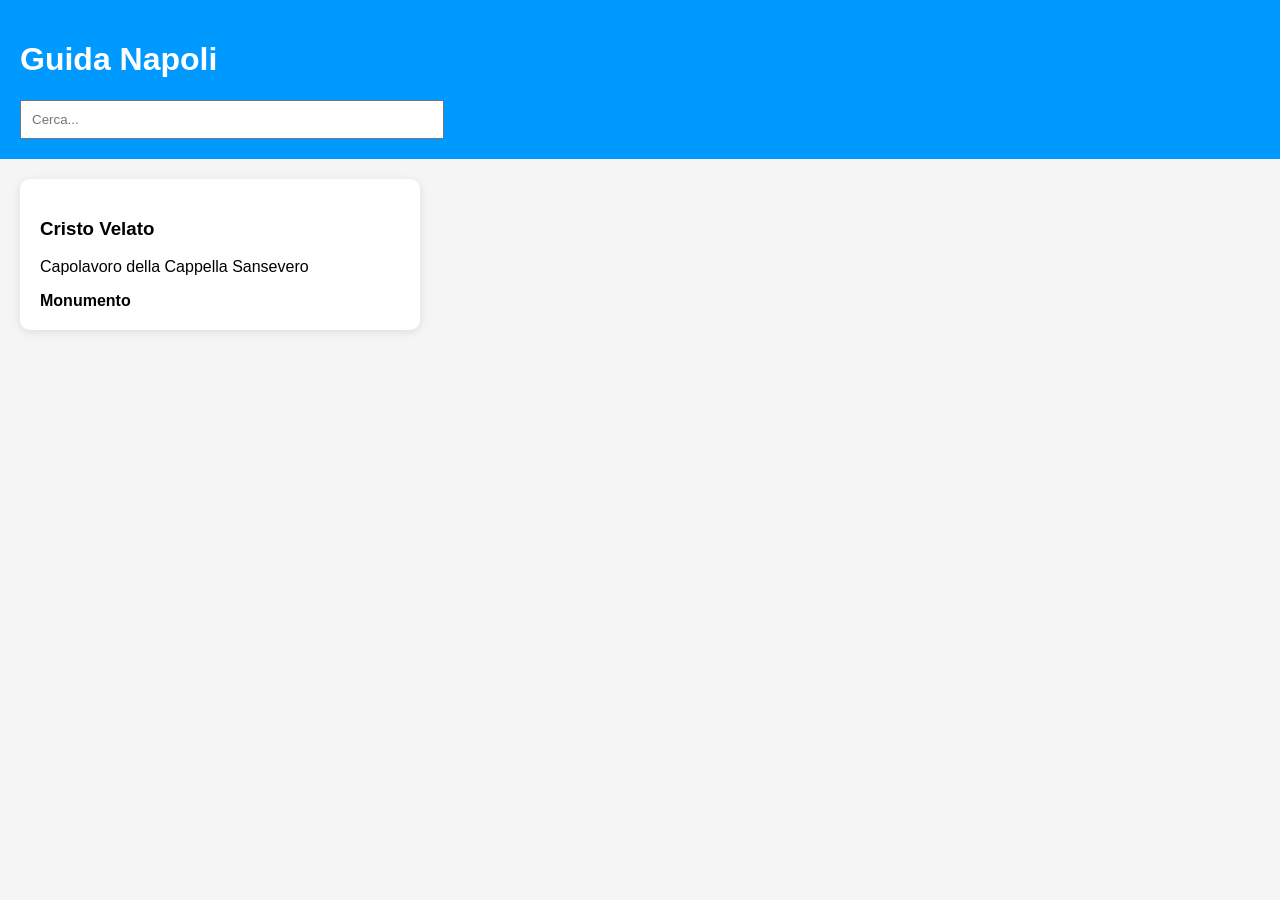
==== index.html @ 52d727f2 "Add files via upload" ====
<!DOCTYPE html>
<html lang="it">
<head>
<meta charset="UTF-8">
<meta name="viewport" content="width=device-width, initial-scale=1.0">
<title>Guida Napoli</title>
<link rel="stylesheet" href="style.css">
</head>
<body>
<header>
<h1>Guida Napoli</h1>
<input type="text" id="search" placeholder="Cerca...">
</header>
<main id="contenitore"></main>
<script src="app.js"></script>
</body>
</html>
---- style.css ----
body{font-family:Arial,sans-serif;margin:0;background:#f5f5f5}header{padding:20px;background:#0099ff;color:#fff}#search{width:100%;max-width:400px;padding:10px}#contenitore{display:grid;grid-template-columns:repeat(auto-fill,minmax(300px,1fr));gap:20px;padding:20px}.card{background:#fff;padding:20px;border-radius:10px;box-shadow:0 2px 10px rgba(0,0,0,.1)}
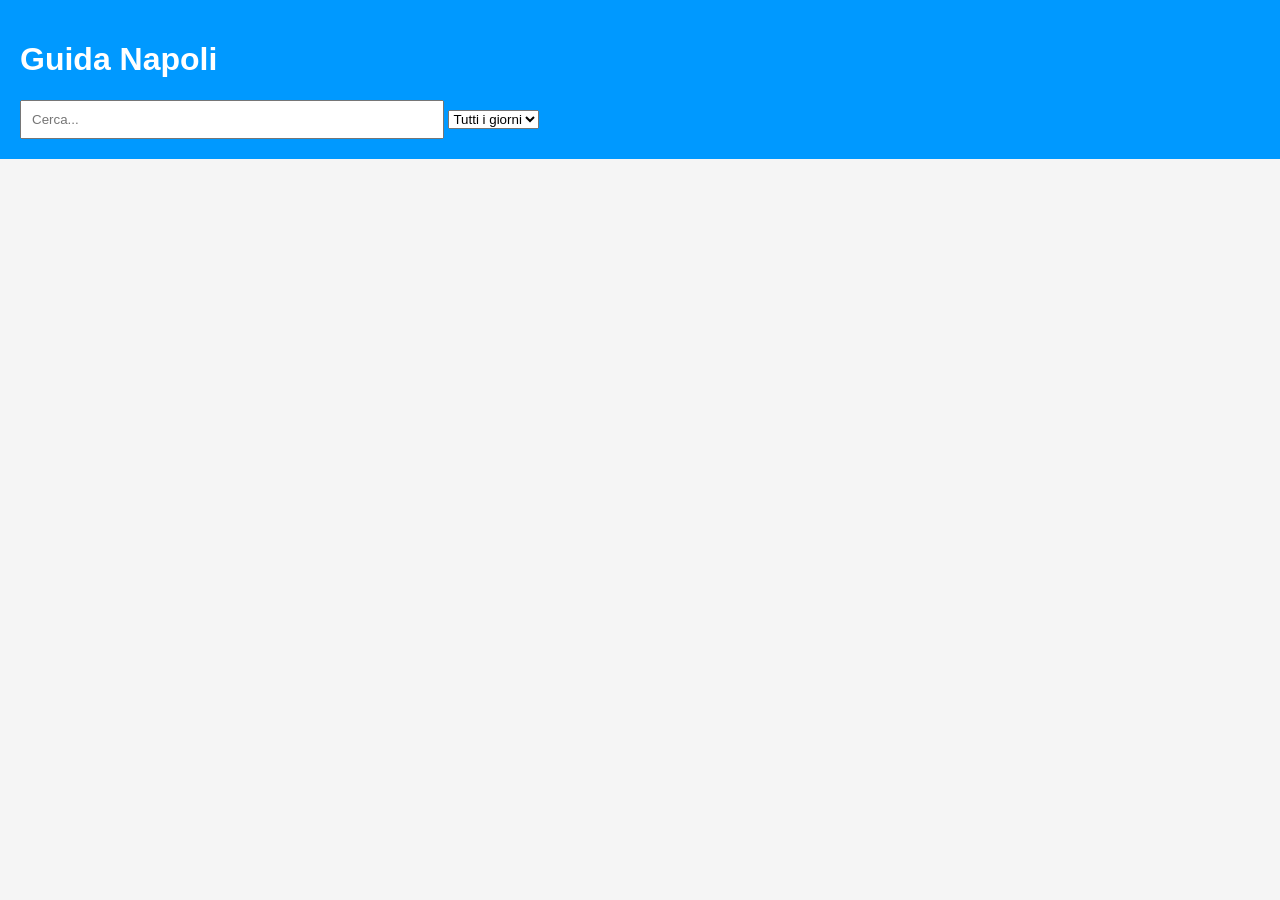
==== commit ce33b882: "Update index.html" ====
--- a/index.html
+++ b/index.html
@@ -9,7 +9,22 @@
 <body>
 <header>
 <h1>Guida Napoli</h1>
+
 <input type="text" id="search" placeholder="Cerca...">
+
+<select id="giornoFiltro">
+  <option value="">Tutti i giorni</option>
+  <option value="1">Giorno 1</option>
+  <option value="2">Giorno 2</option>
+  <option value="3">Giorno 3</option>
+  <option value="4">Giorno 4</option>
+  <option value="5">Giorno 5</option>
+  <option value="6">Giorno 6</option>
+  <option value="7">Giorno 7</option>
+  <option value="8">Giorno 8</option>
+  <option value="9">Giorno 9</option>
+</select>
+
 </header>
 <main id="contenitore"></main>
 <script src="app.js"></script>
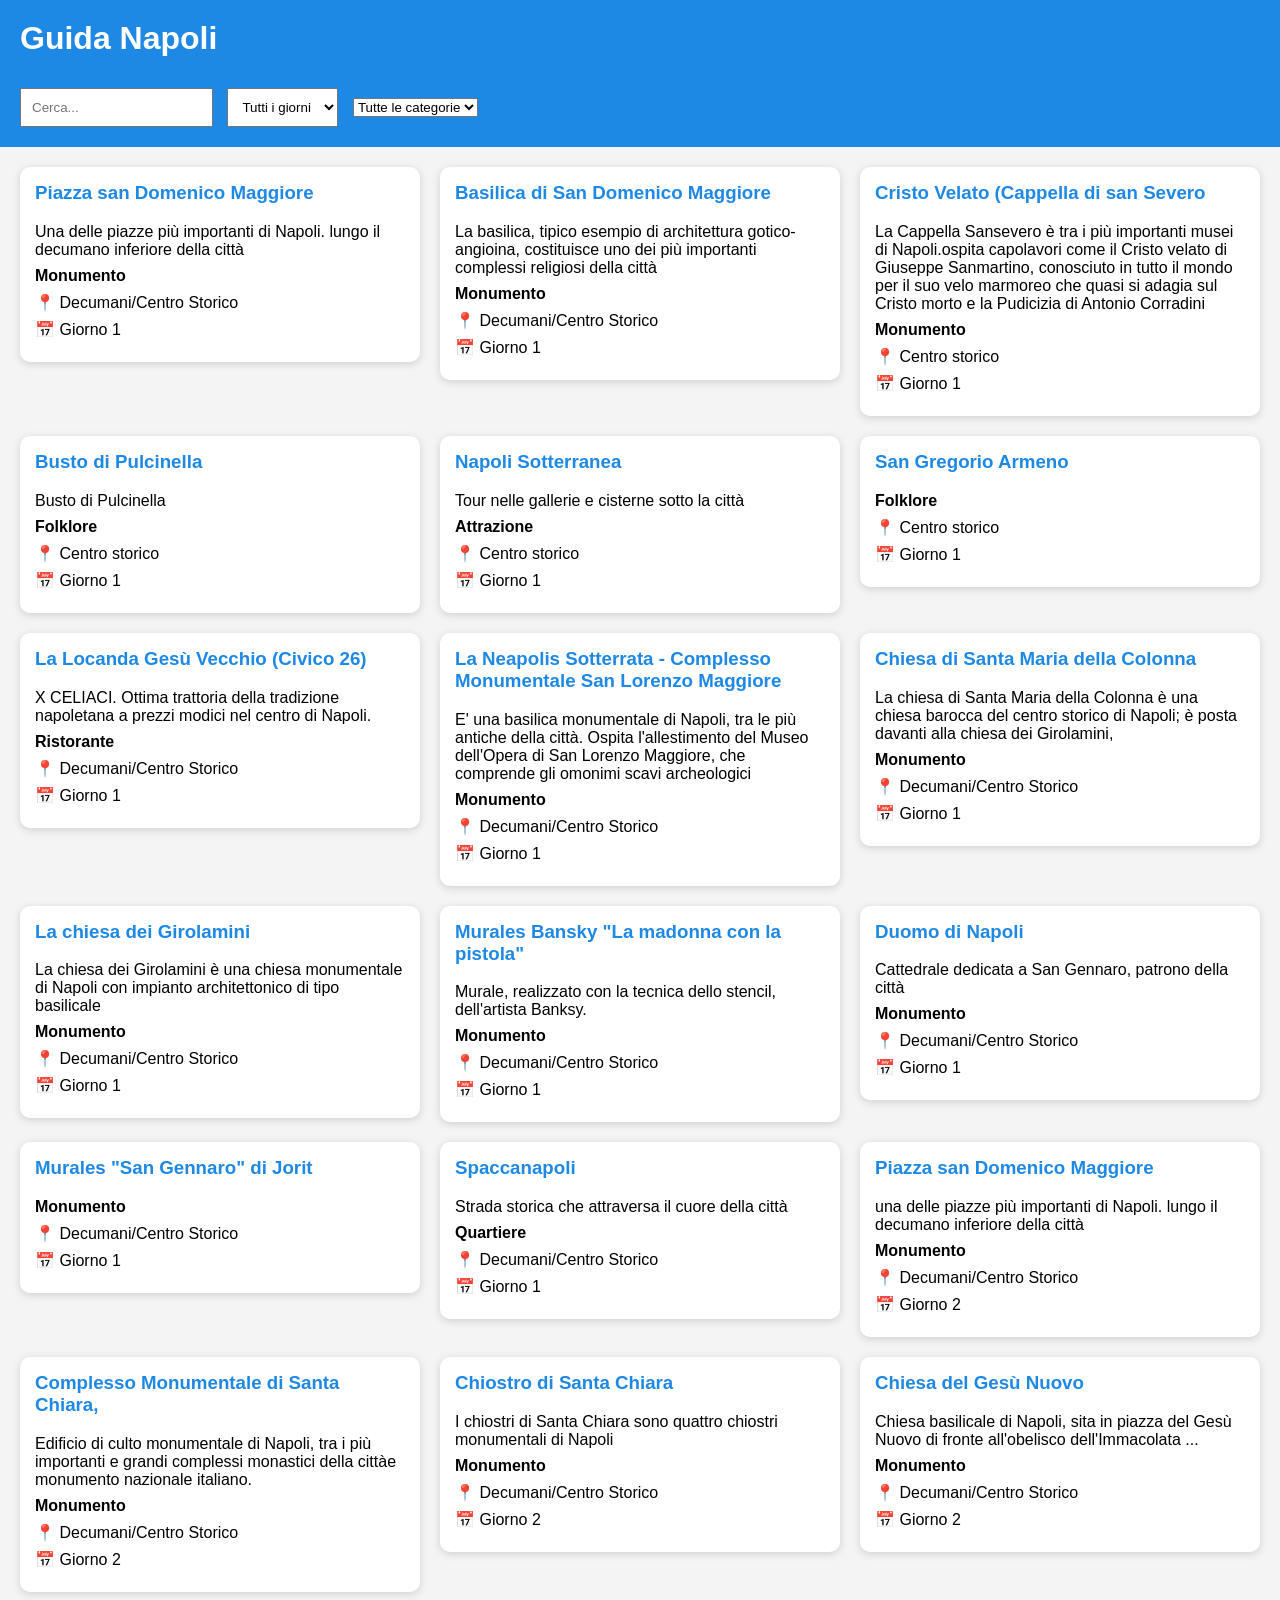
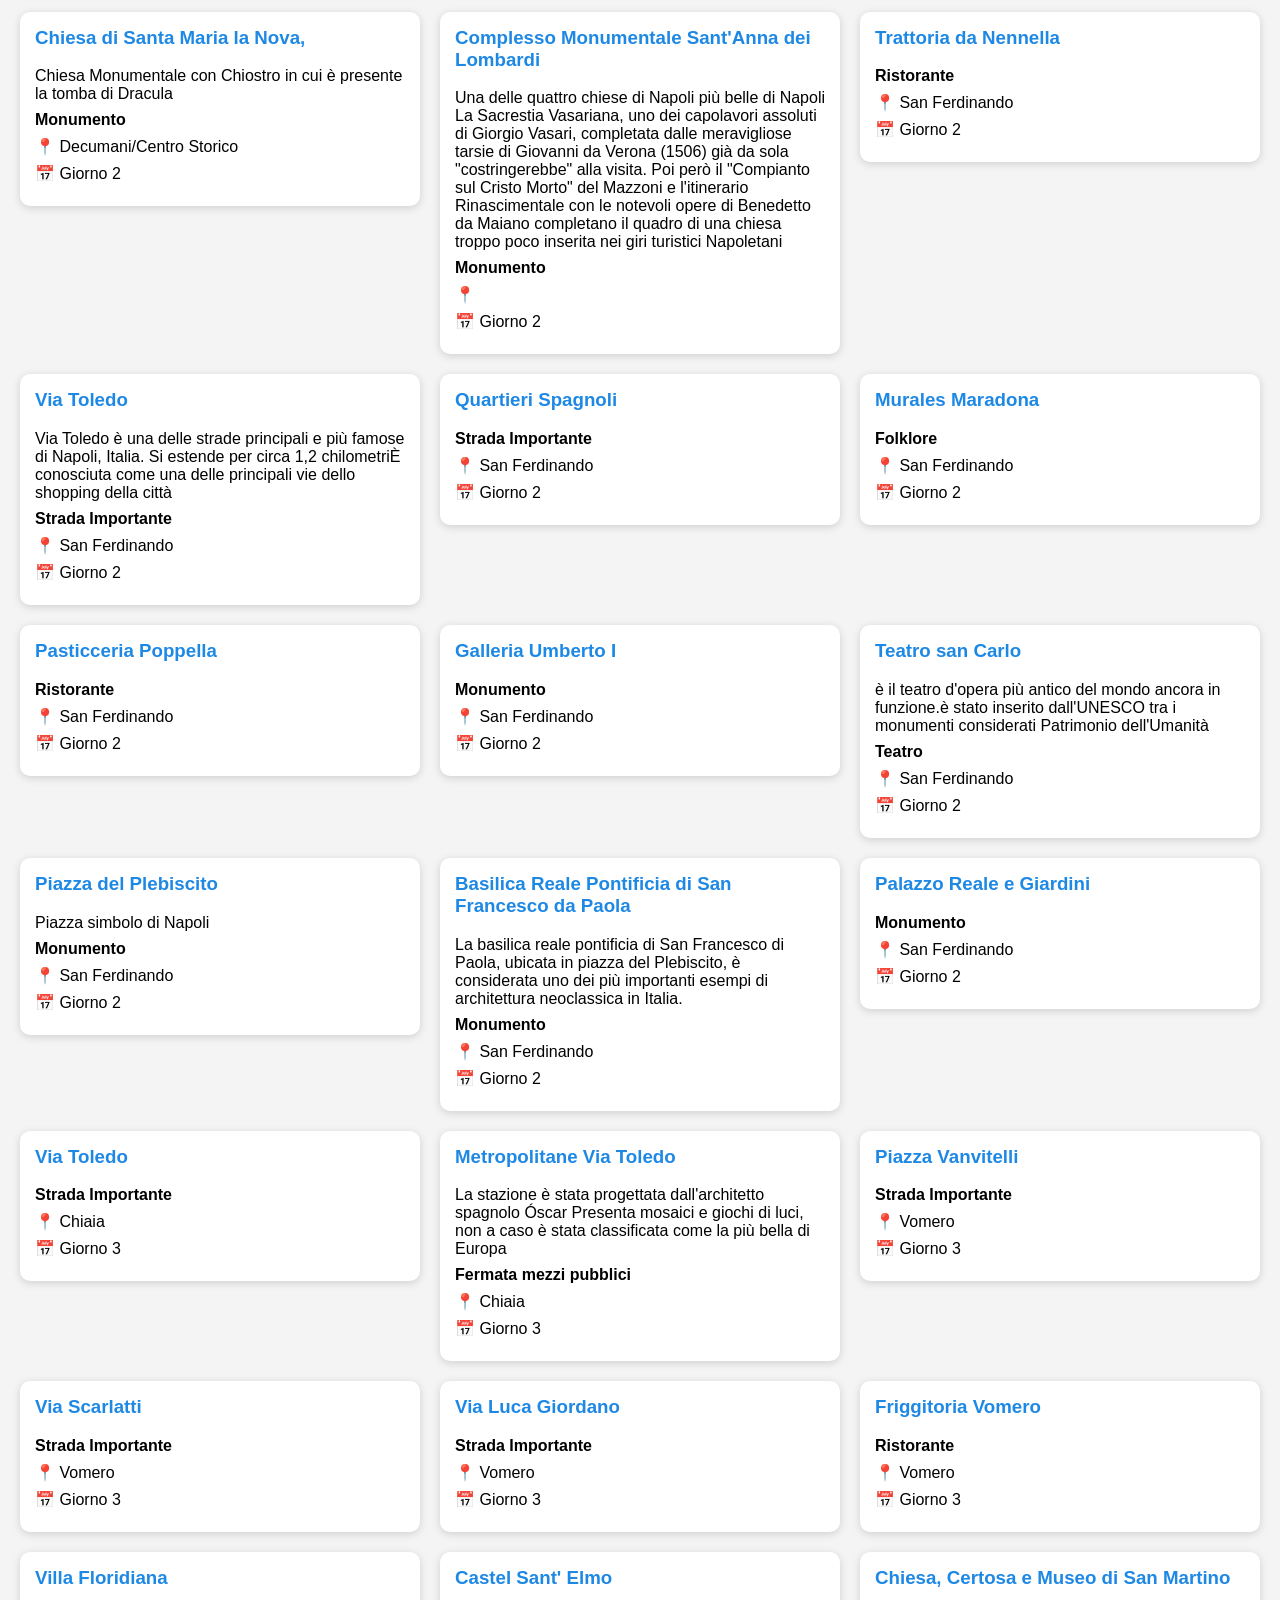
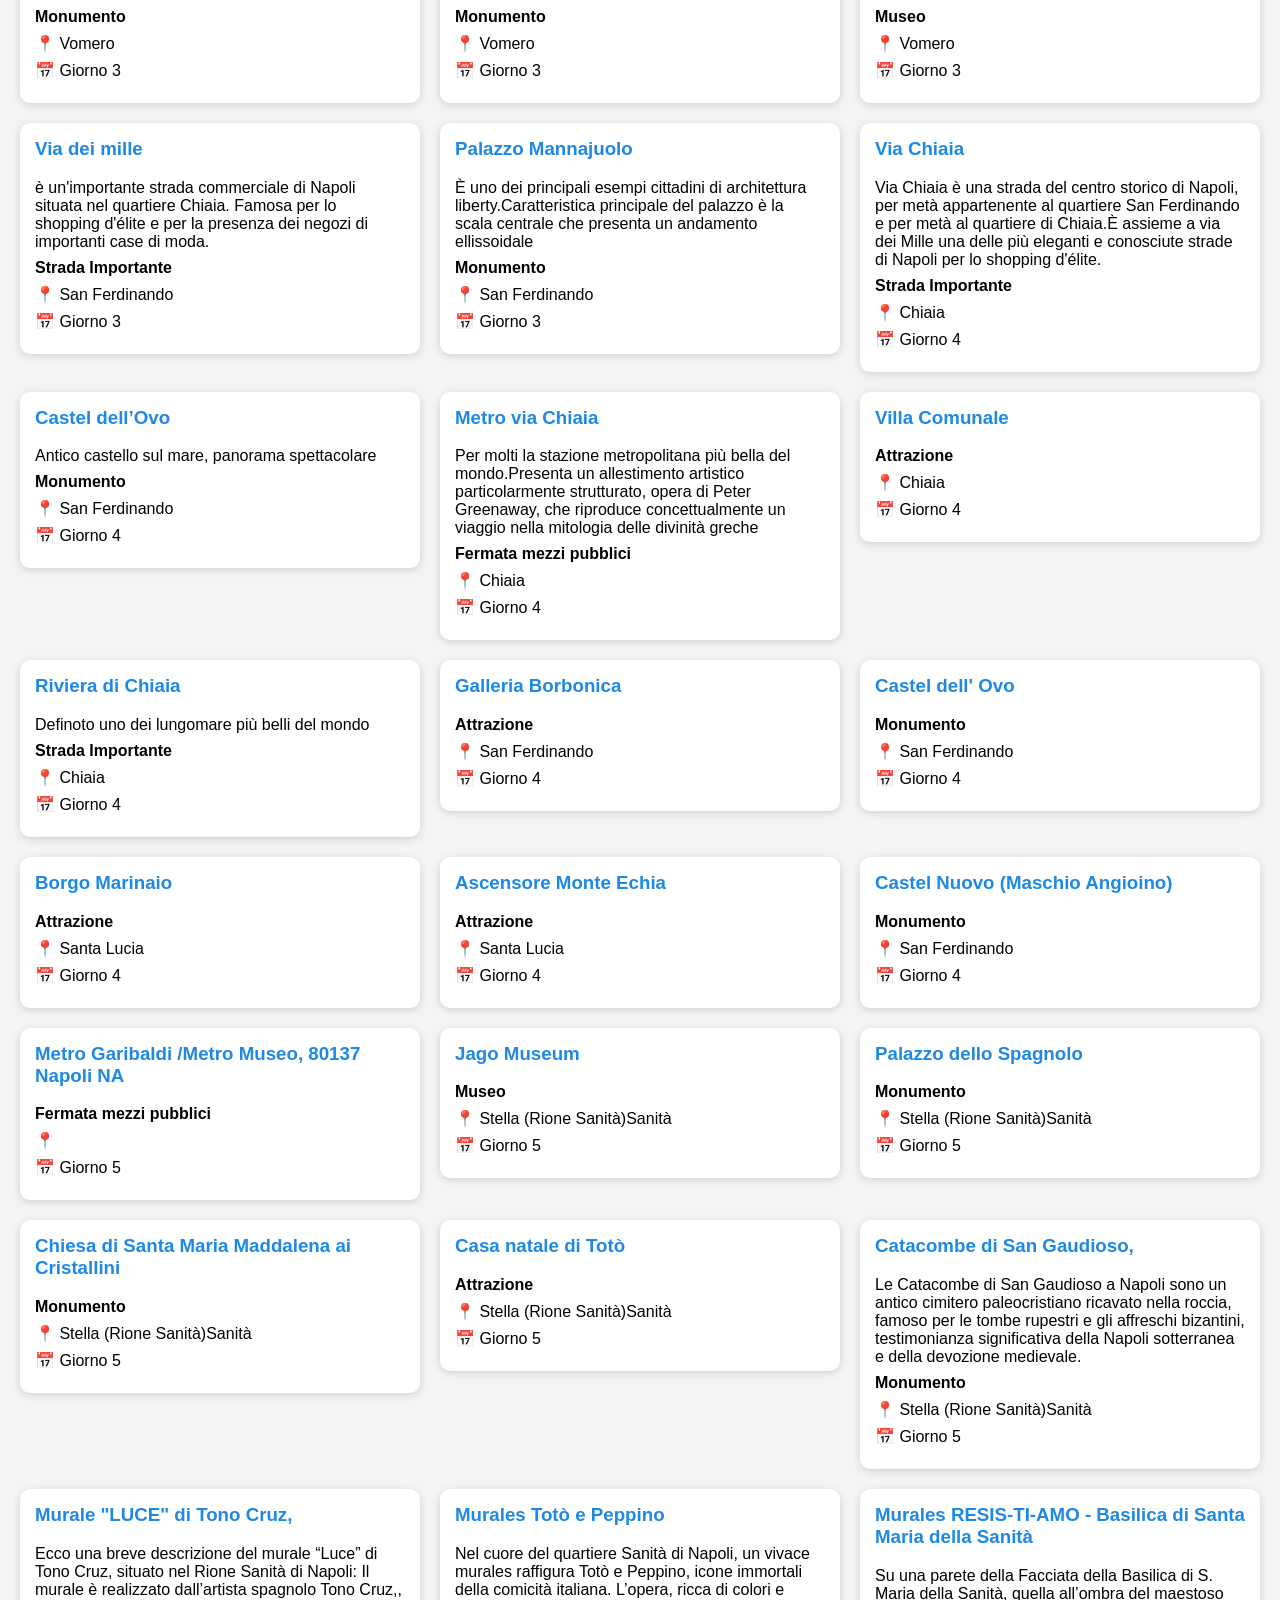
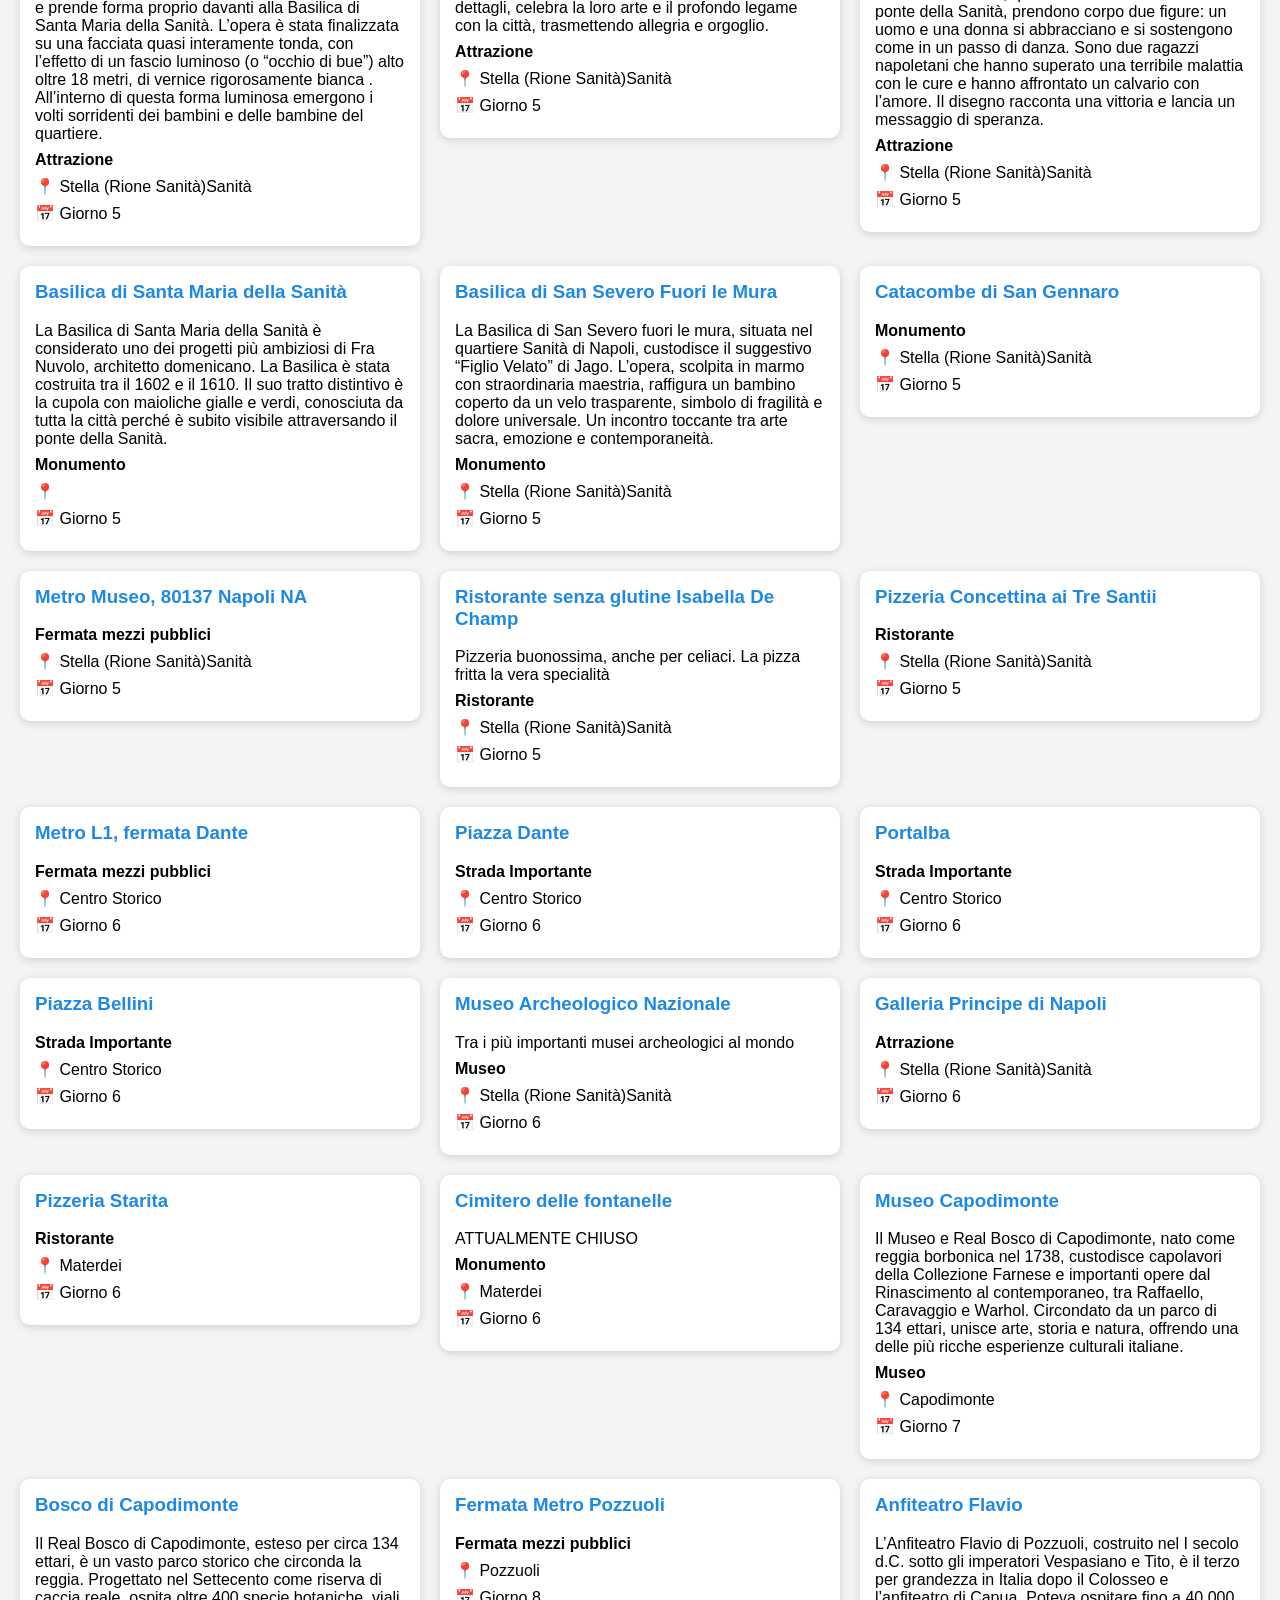
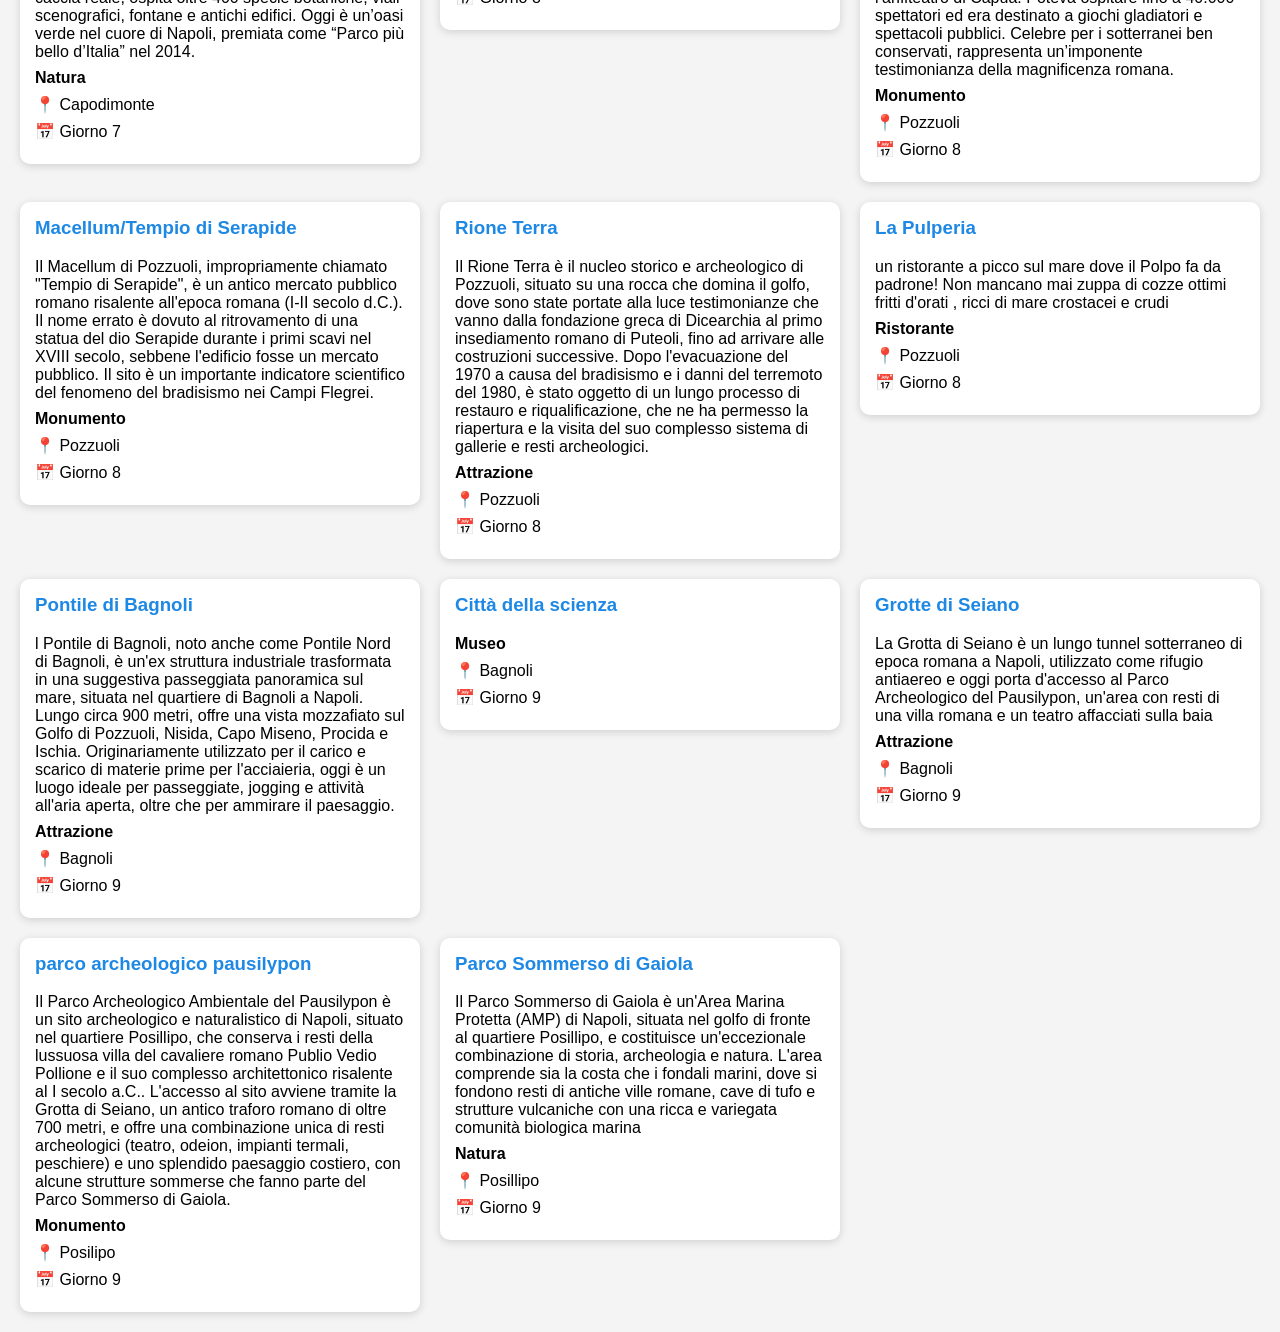
==== commit 16cdc1c7: "Update index.html" ====
--- a/index.html
+++ b/index.html
@@ -25,6 +25,18 @@
   <option value="9">Giorno 9</option>
 </select>
 
+<select id="categoriaFiltro">
+  <option value="">Tutte le categorie</option>
+  <option value="Monumento">Monumenti</option>
+  <option value="Museo">Musei</option>
+  <option value="Attrazione">Attrazioni</option>
+  <option value="Ristorante">Ristoranti</option>
+  <option value="Natura">Natura</option>
+  <option value="Folklore">Folklore</option>
+  <option value="Quartiere">Quartieri</option>
+  <option value="Strada Importante">Strade Importanti</option>
+</select>
+  
 </header>
 <main id="contenitore"></main>
 <script src="app.js"></script>
--- a/style.css
+++ b/style.css
@@ -1 +1,58 @@
-body{font-family:Arial,sans-serif;margin:0;background:#f5f5f5}header{padding:20px;background:#0099ff;color:#fff}#search{width:100%;max-width:400px;padding:10px}#contenitore{display:grid;grid-template-columns:repeat(auto-fill,minmax(300px,1fr));gap:20px;padding:20px}.card{background:#fff;padding:20px;border-radius:10px;box-shadow:0 2px 10px rgba(0,0,0,.1)}
+body {
+  margin: 0;
+  font-family: Arial, sans-serif;
+  background: #f4f4f4;
+}
+
+header {
+  background: #1e88e5;
+  color: white;
+  padding: 20px;
+}
+
+h1 {
+  margin-top: 0;
+}
+
+#search,
+#giornoFiltro {
+  padding: 10px;
+  margin-top: 10px;
+  margin-right: 10px;
+}
+
+#contenitore {
+  display: grid;
+  grid-template-columns: repeat(auto-fill, minmax(300px, 1fr));
+  gap: 20px;
+  padding: 20px;
+}
+
+.card-link {
+  text-decoration: none;
+  color: inherit;
+}
+
+.card {
+  background: white;
+  border-radius: 10px;
+  padding: 15px;
+  box-shadow: 0 2px 8px rgba(0,0,0,0.15);
+  cursor: pointer;
+  transition: transform 0.2s ease,
+              box-shadow 0.2s ease;
+}
+
+.card:hover {
+  transform: translateY(-3px);
+  box-shadow: 0 6px 16px rgba(0,0,0,0.2);
+}
+
+.card h3 {
+  margin-top: 0;
+  color: #1e88e5;
+}
+
+.card p {
+  margin: 8px 0;
+}
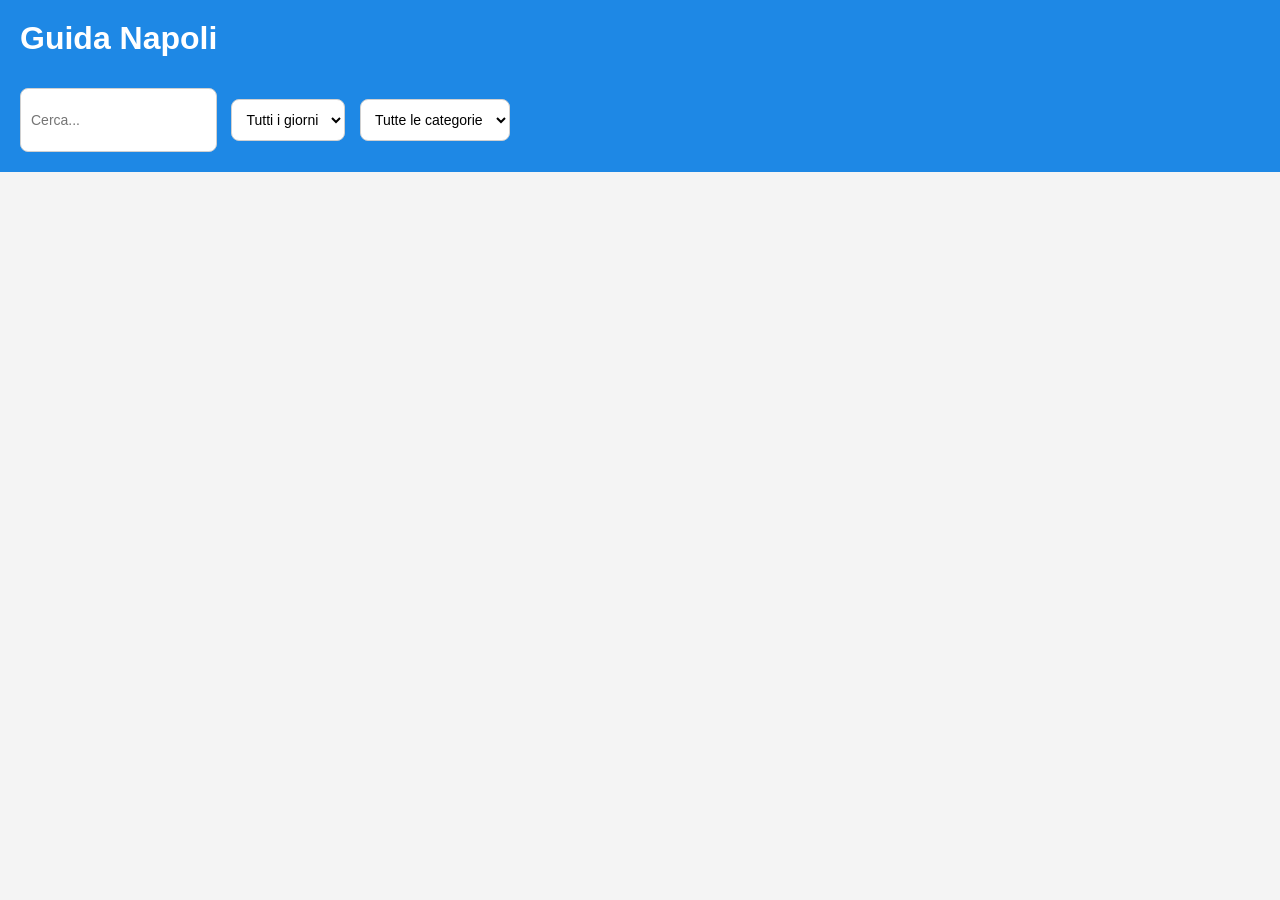
==== commit 9493e204: "Update index.html" ====
--- a/index.html
+++ b/index.html
@@ -39,6 +39,6 @@
   
 </header>
 <main id="contenitore"></main>
-<script src="app.js"></script>
+<script src="app.js"</script>
 </body>
 </html>
--- a/style.css
+++ b/style.css
@@ -15,10 +15,16 @@
 }
 
 #search,
-#giornoFiltro {
+#giornoFiltro,
+#categoriaFiltro {
   padding: 10px;
   margin-top: 10px;
   margin-right: 10px;
+  height: 42px;
+  border: 1px solid #d0d0d0;
+  border-radius: 8px;
+  font-size: 14px;
+  background: white;
 }
 
 #contenitore {
@@ -45,6 +51,11 @@
 
 .card:hover {
   transform: translateY(-3px);
+  box-shadow: 0 6px 16px rgba(0,0,0,0.20);
+}
+
+.card:hover {
+  transform: translateY(-3px);
   box-shadow: 0 6px 16px rgba(0,0,0,0.2);
 }
 
@@ -56,3 +67,10 @@
 .card p {
   margin: 8px 0;
 }
+.miniatura {
+  width: 100%;
+  height: 180px;
+  object-fit: cover;
+  border-radius: 8px;
+  margin-bottom: 10px;
+}
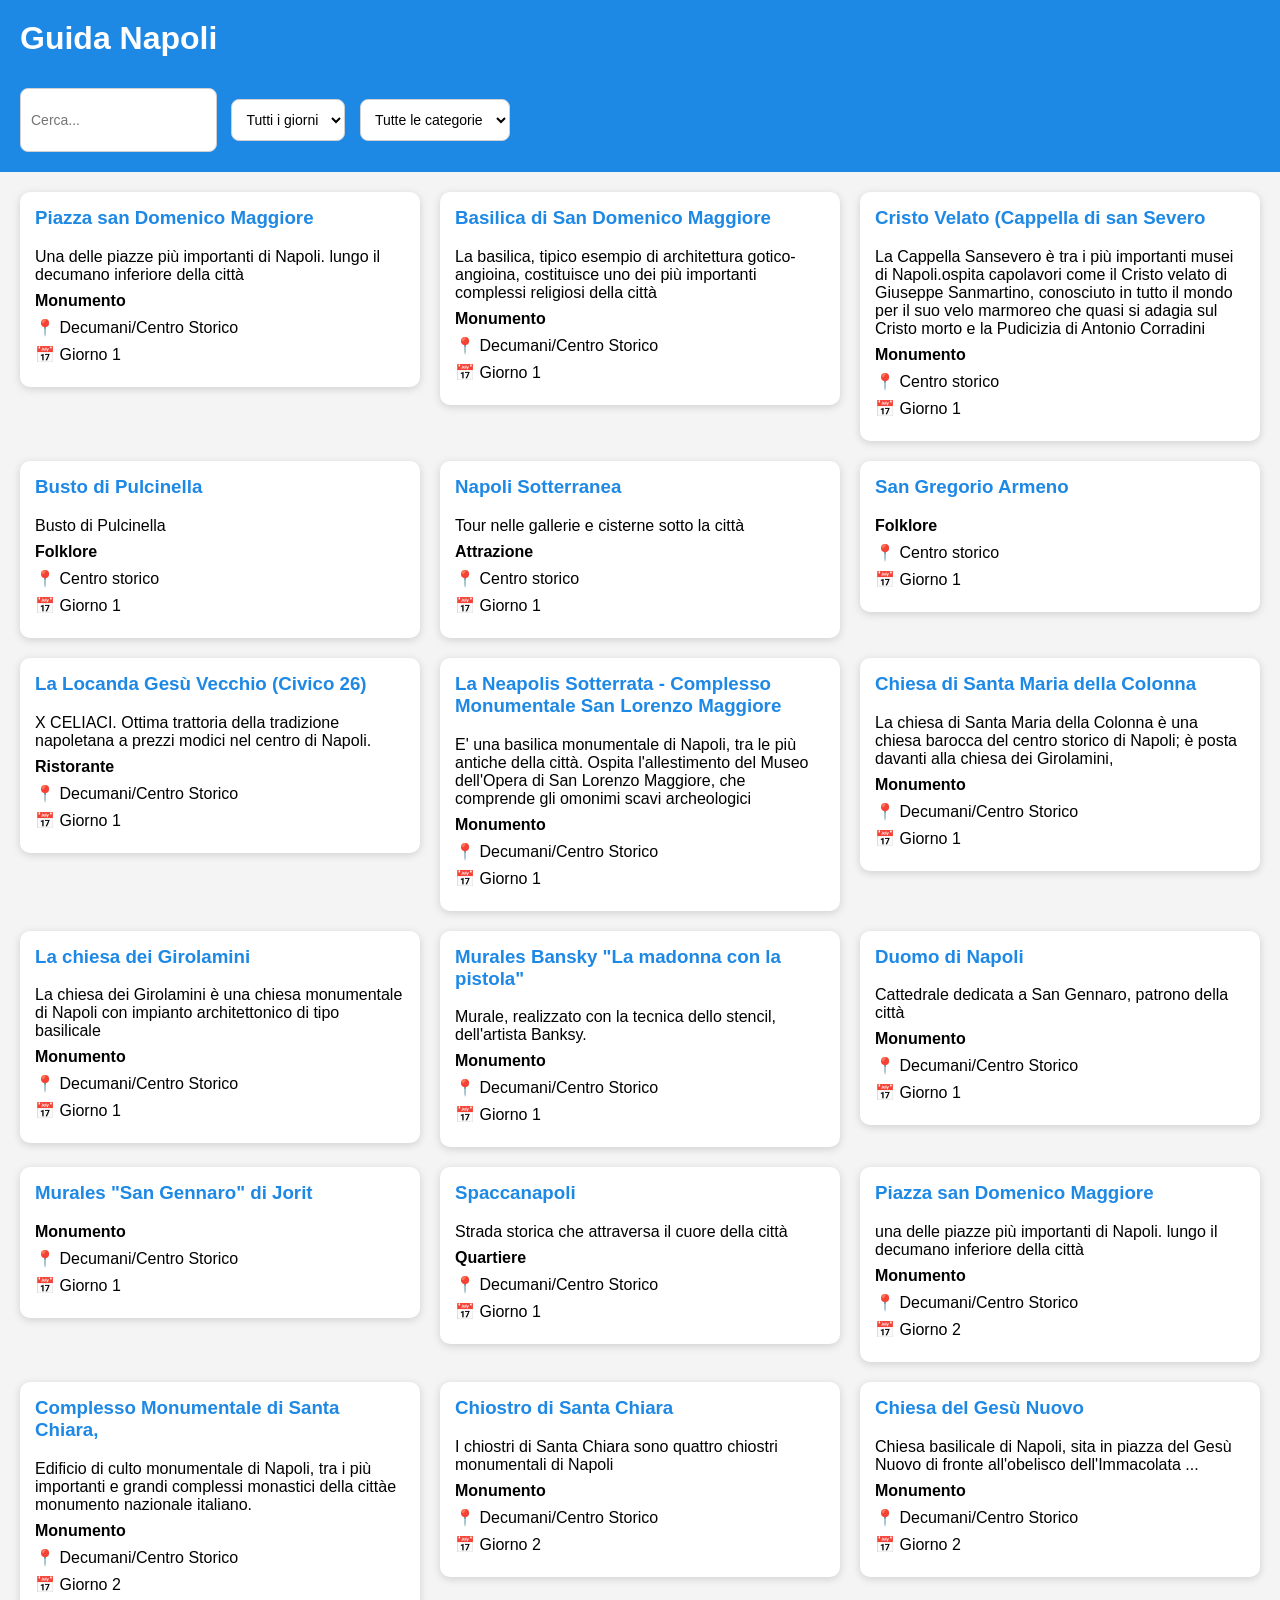
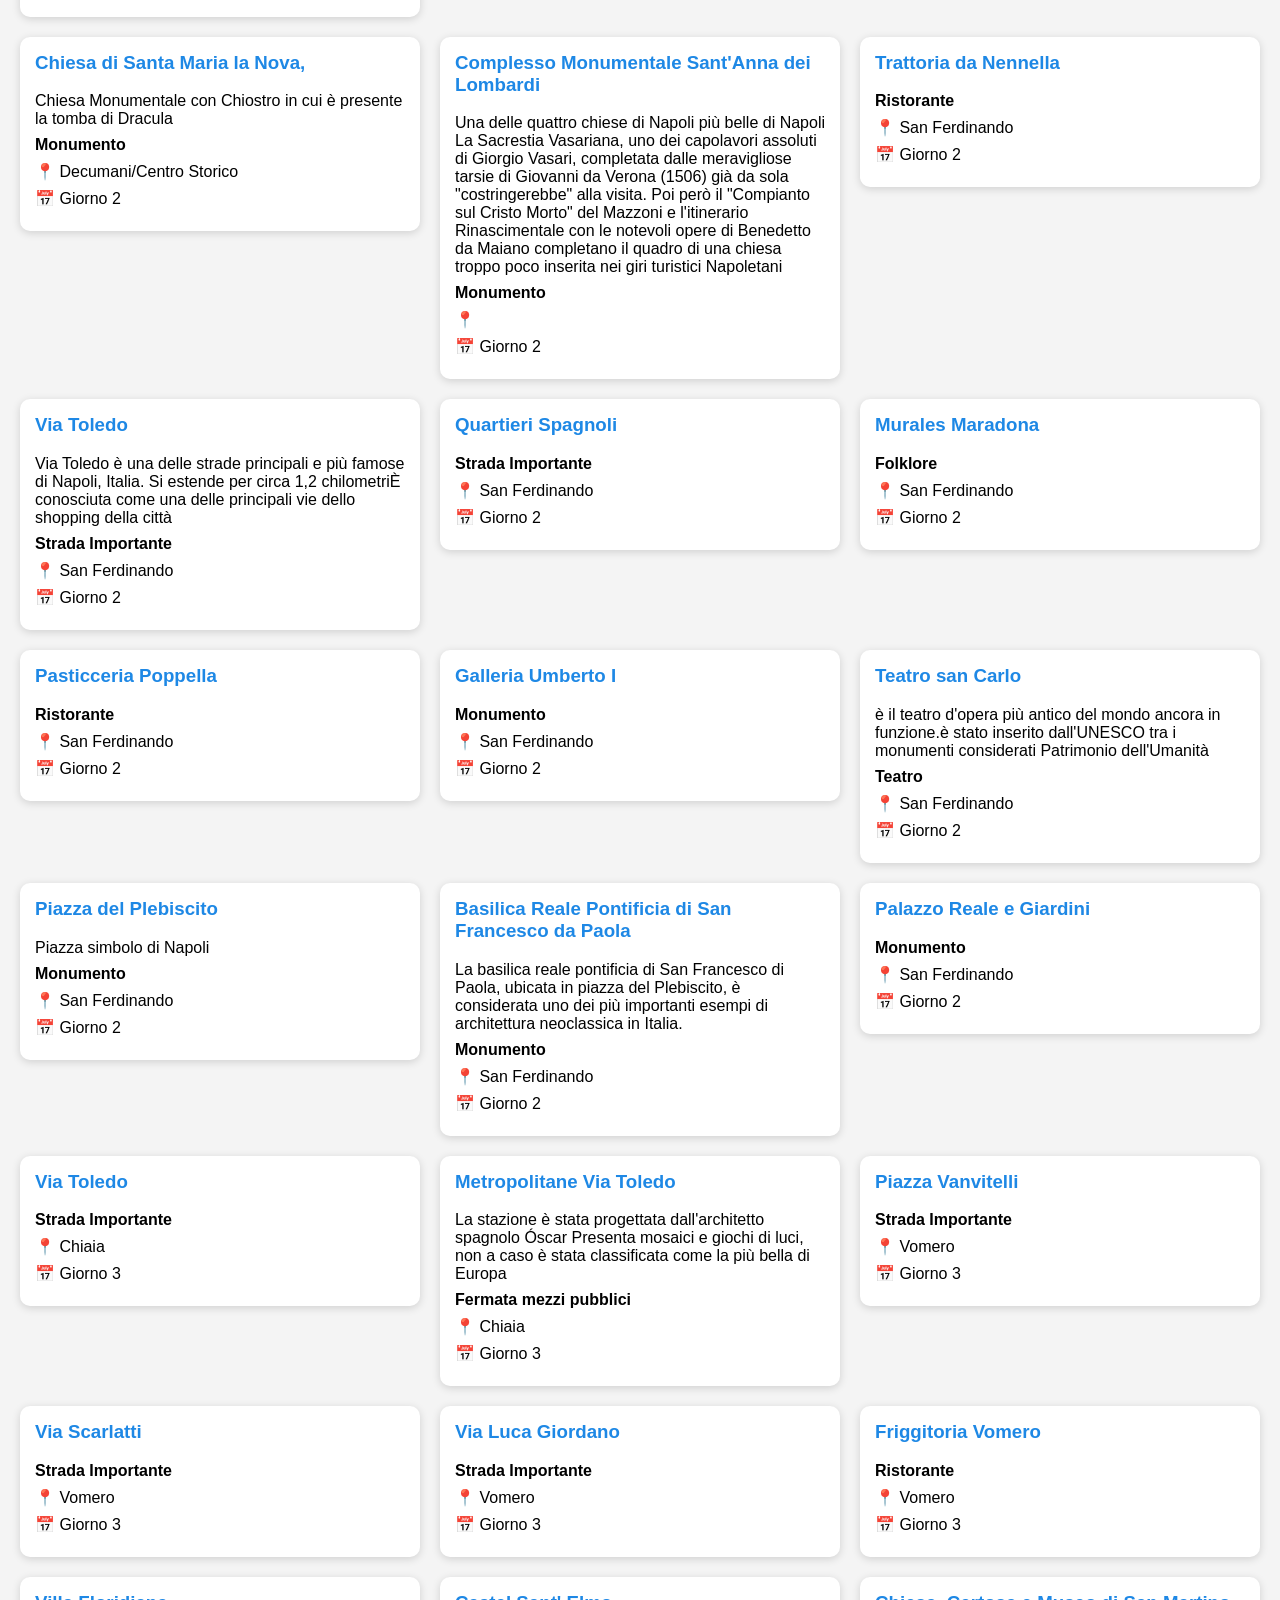
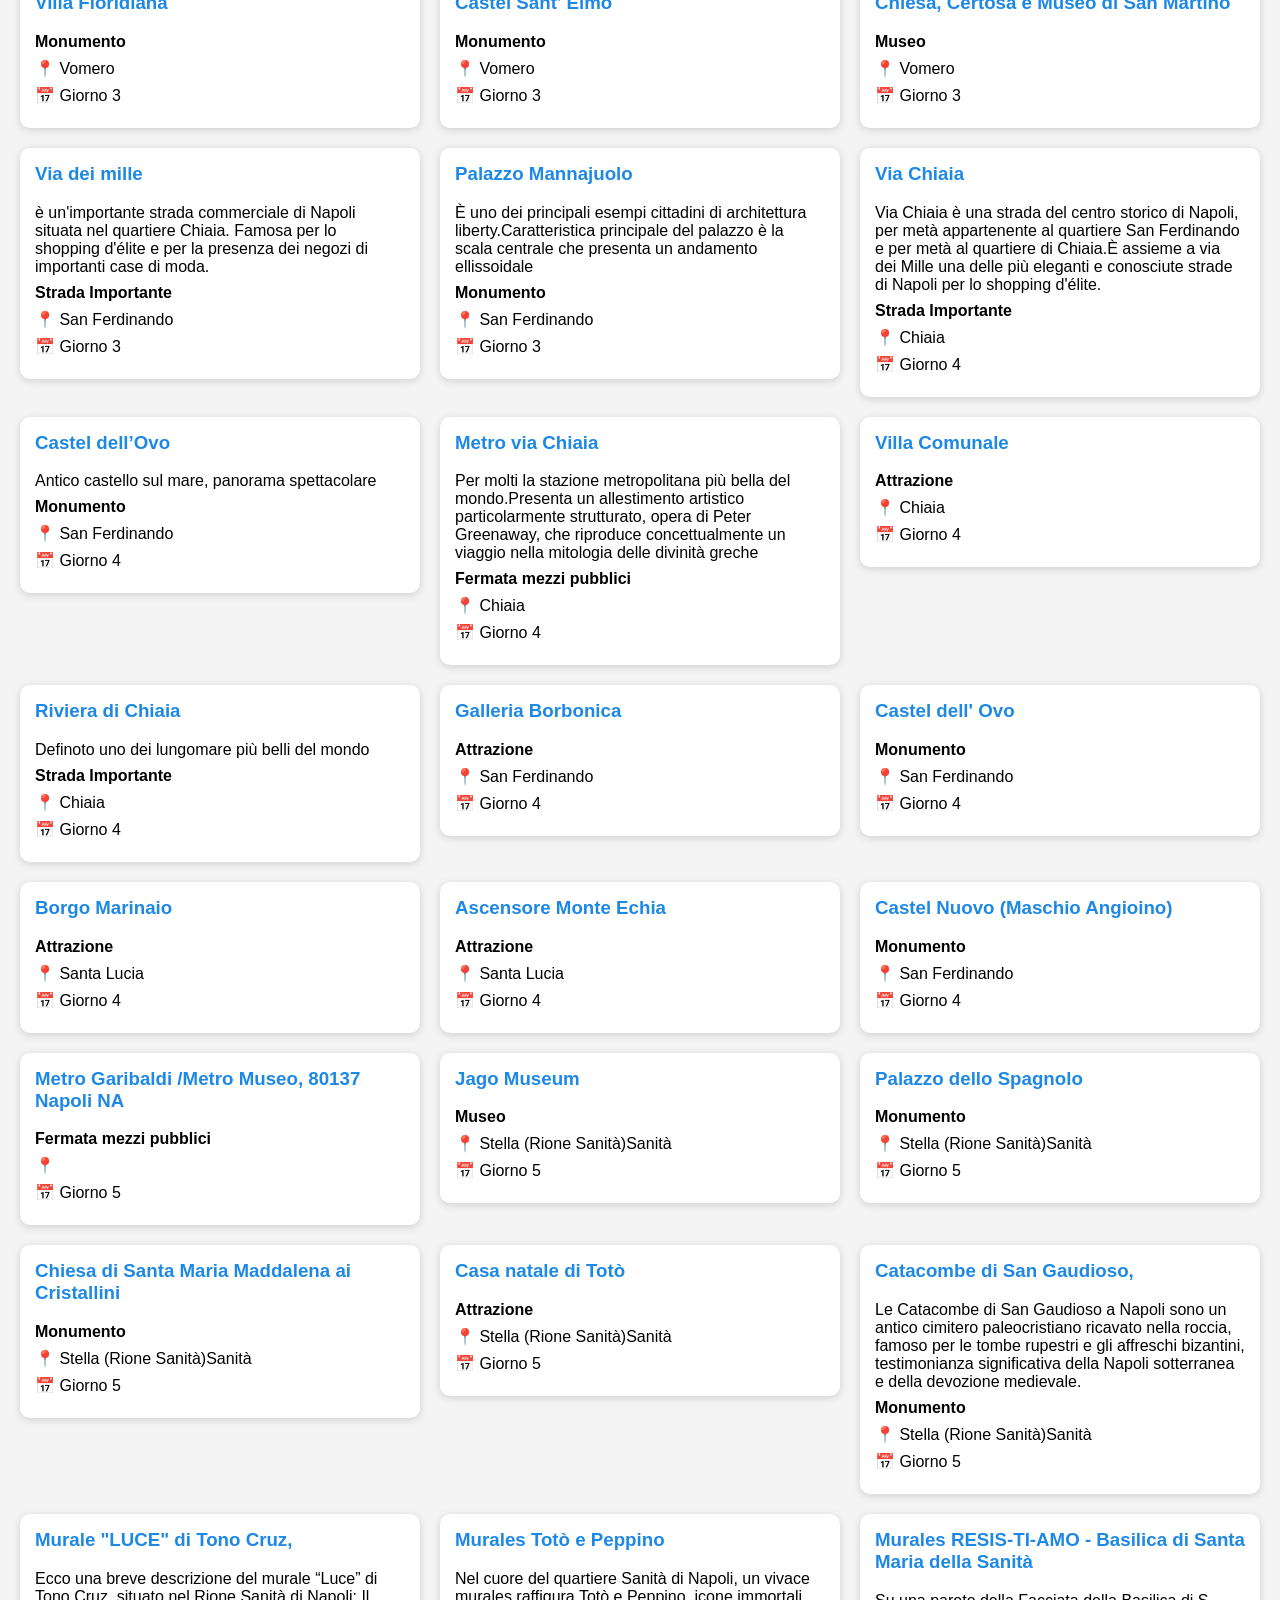
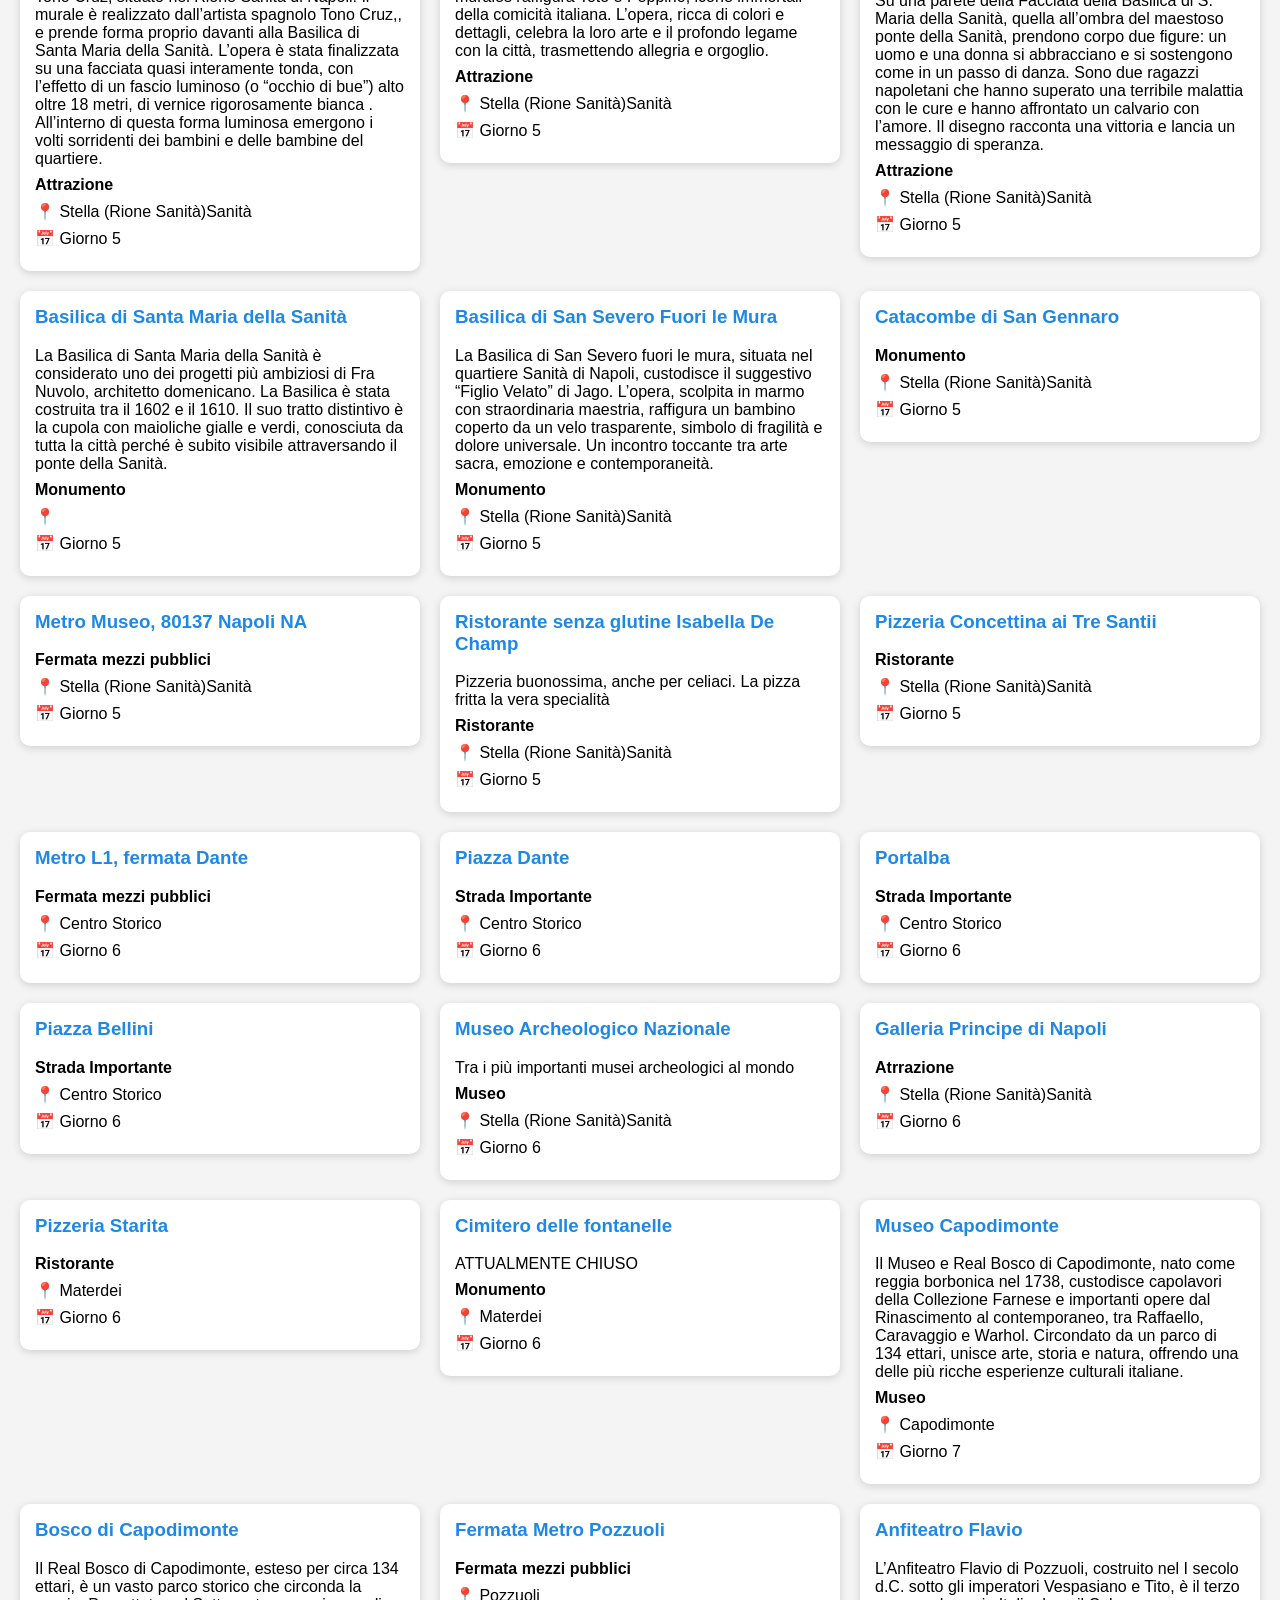
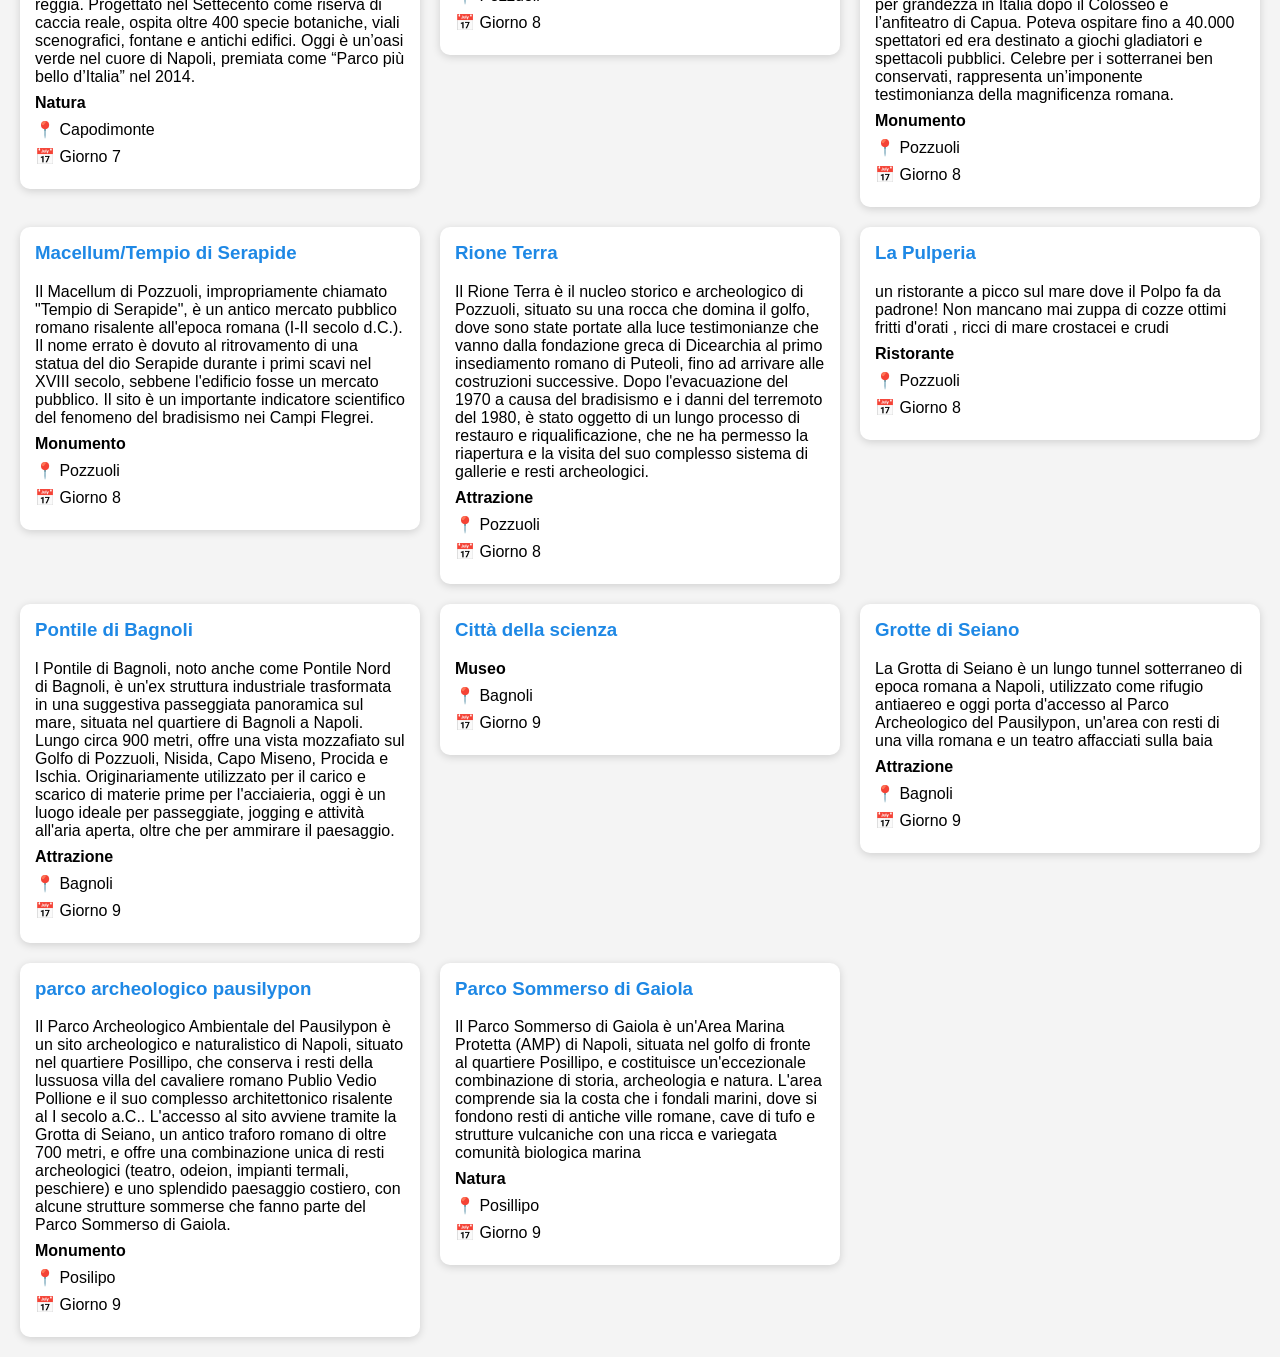
==== commit 15417d29: "Update index.html" ====
--- a/index.html
+++ b/index.html
@@ -39,6 +39,6 @@
   
 </header>
 <main id="contenitore"></main>
-<script src="app.js"</script>
+<script src="app.js"></script>
 </body>
 </html>
